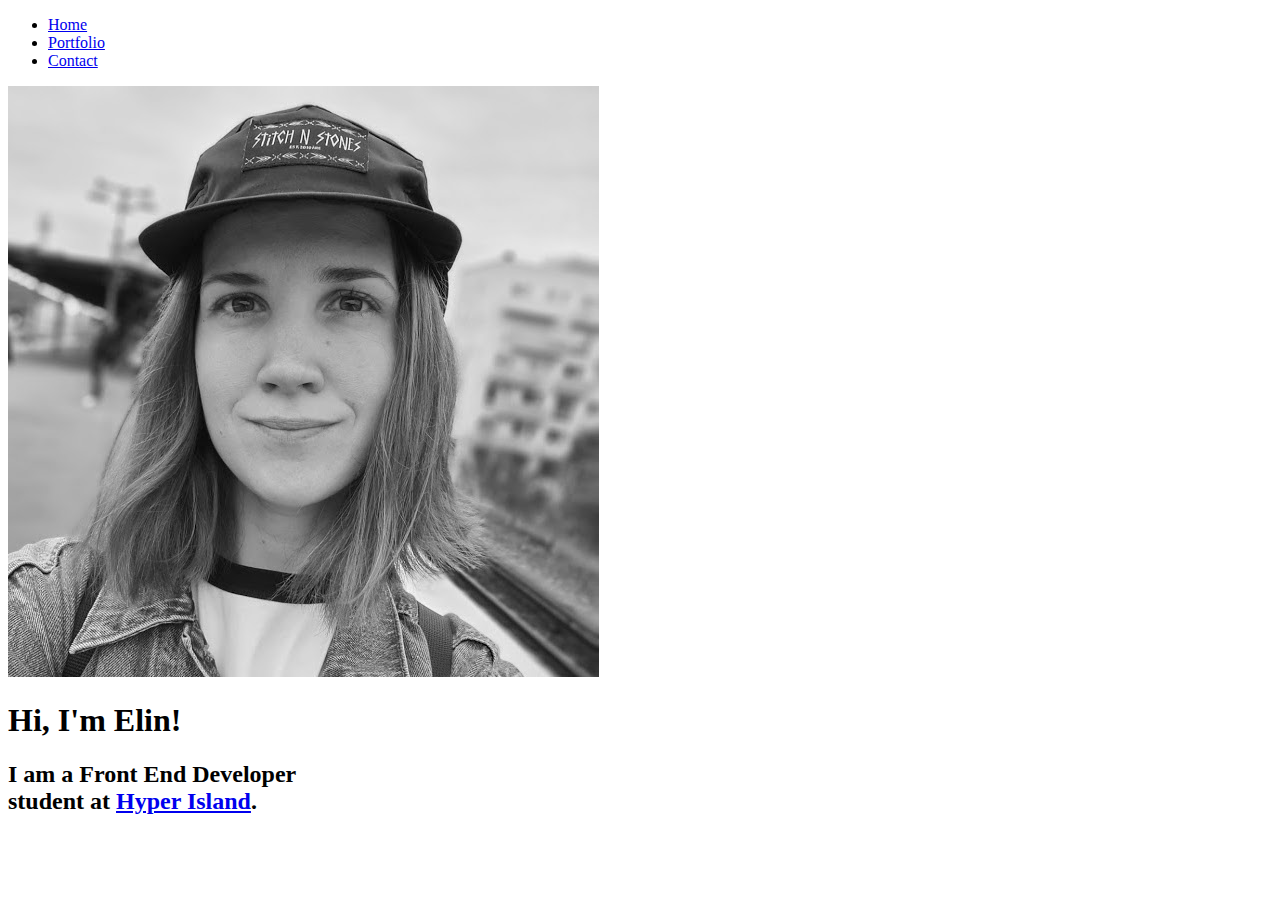
==== index.html @ b97deff9 "first commit" ====
<!DOCTYPE html>
<html lang="en">
  <head>
    <meta charset="utf-8">
    <meta http-equiv="X-UA-Compatible" content="IE=edge">
    <meta name="viewport" content="width=device-width, initial-scale=1">

    <title>Elins portfolio</title>
    
    <!-- import the webpage's stylesheet -->
    <link rel="stylesheet" href="/style.css">

    <link href="https://fonts.googleapis.com/css2?family=Playfair+Display&display=swap" rel="stylesheet">
  </head>  
  
  <body>
    
    <div class="nav">
      <ul>
        <li><a href="index.html">Home</a></li>
        <li><a href="portfolio.html">Portfolio</a></li>
        <li><a href="contact.html">Contact</a></li>
      </ul>
    </div>
    
    <div class="about">
      <div class="elin">
        <img src="media/mej.jpg">
      </div>

      <div class="hi">
        <h1>Hi, I'm <span class="me">Elin</span>!</h1>
        <h2>
        I am a <span id="title">Front End Developer</span><br> student at <a id="hyper" href="https://www.hyperisland.com/">Hyper Island</a>.
        </h2>
      </div>
    </div>
    
  </body>
</html>
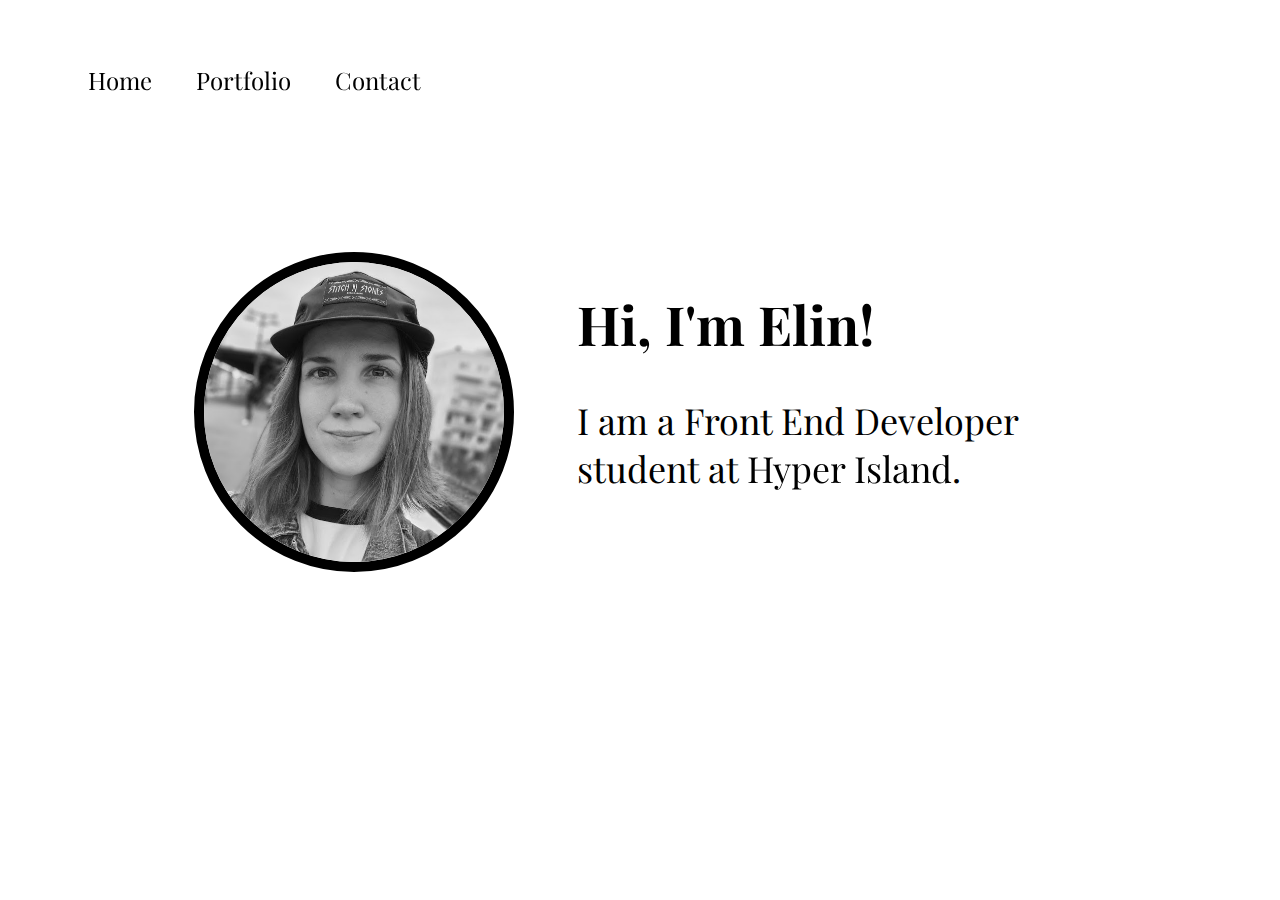
==== commit a6d76b0a: "target blank" ====
--- a/index.html
+++ b/index.html
@@ -31,7 +31,7 @@
       <div class="hi">
         <h1>Hi, I'm <span class="me">Elin</span>!</h1>
         <h2>
-        I am a <span id="title">Front End Developer</span><br> student at <a id="hyper" href="https://www.hyperisland.com/">Hyper Island</a>.
+        I am a <span id="title">Front End Developer</span><br> student at <a id="hyper" href="https://www.hyperisland.com/" target="_blank">Hyper Island</a>.
         </h2>
       </div>
     </div>
--- a/style.css
+++ b/style.css
@@ -0,0 +1,169 @@
+body {
+    font-family: 'Playfair Display', serif;
+}
+  
+h1 {
+    font-size: 54px;
+  }
+
+h2 {
+    font-size: 36px;
+    font-weight: normal;
+}
+
+h3 {
+    font-size: 24px;
+}
+
+  
+/*link */
+a {
+  color: black;
+  font-size: 24px;
+  text-decoration: none;
+  position: relative;
+}
+  
+/* Media for fading link hover */
+@media (-webkit-min-device-pixel-ratio:0) {
+  a {
+    background-color: black;
+    background-image: -webkit-linear-gradient(left, LimeGreen 0%, yellow 50%, transparent 50%);
+    background-position: 100% 0;
+    background-size: 200% 200%;
+    color: transparent;
+    -webkit-background-clip: text;
+  }
+  a:hover {
+    background-position: 0 0;
+    color: transparent;
+  }
+  a:active {
+    background-position: 0 0;
+    color: transparent;
+    top: 2px;
+  }
+}
+  
+/* main */
+.elin {
+  position: relative;
+  float: left;
+  text-align: right;
+  width: 40%;
+}
+  
+.hi {
+  position: relative;
+  float: right;
+  width: 55%;
+  padding-left: 50px;
+  height: 300px;
+}
+  
+img {
+  width: 300px;
+  border-radius: 50%;
+  border: 10px solid black;
+}
+
+img:hover {
+  border-color: deeppink;
+}
+
+.me {
+  transition: 1.5s;
+}
+
+.me:hover {
+  background-color: deeppink;
+  font-style: italic;
+}
+
+#hyper {
+  font-size: 36px;
+}
+
+#hyper:hover {
+  color: black;
+}
+  
+  
+/* navbar */
+.nav {
+  padding: 20px;
+  margin-bottom: 100px;
+}
+  
+li {
+  display: inline-block;
+  margin: 20px;
+}
+  
+  
+/* Portfolio */
+.portfolio {
+  text-align: center;
+  margin: 80px;
+}
+  
+  
+/* Contact side */
+.contact {
+  text-align: center;
+  margin: 80px;
+}
+  
+.fa {
+  margin: 10px;
+}
+  
+.socialmedia {
+  font-size: 3.0rem;
+}
+  
+  
+/* resposive for smaler divise */
+@media only screen and (max-width: 1020px) {
+  .elin {
+    width: 100%;
+    text-align: center;
+  } 
+  .hi {
+    width: 100%;
+    text-align: center;
+  }
+}
+  
+  
+/* resposive for phone */
+@media only screen and (max-width: 600px) {
+  h1 {
+    font-size: 26px;
+  }
+  h2 {
+    font-size: 18px;
+  }
+  a {
+    font-size: 18px;
+  }
+  img {
+    width: 150px;
+  }
+  #sm {
+    font-size: 2.5rem;
+  }
+  .fa {
+    margin: 5px;
+  }
+  li {
+    margin: 9px;
+  }
+  body {
+    padding: 0;
+    margin: 0;
+  }
+  .portfolio {
+    margin: 20px;
+  }
+}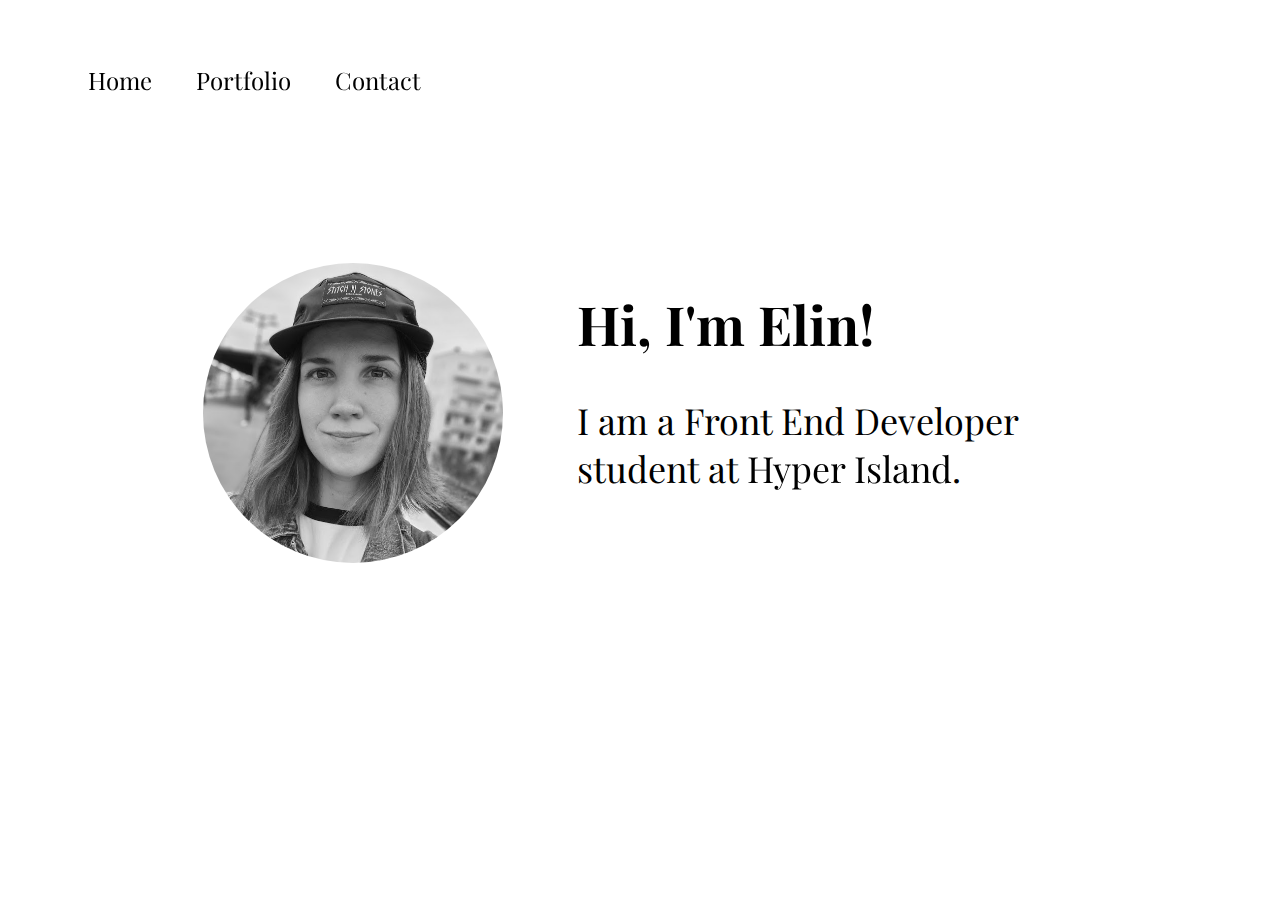
==== commit 97501065: "main and css" ====
--- a/index.html
+++ b/index.html
@@ -25,7 +25,7 @@
     
     <div class="about">
       <div class="elin">
-        <img src="media/mej.jpg">
+        <img class="elin-img" src="media/mej.jpg">
       </div>
 
       <div class="hi">
--- a/style.css
+++ b/style.css
@@ -44,7 +44,8 @@
     top: 2px;
   }
 }
-  
+
+
 /* main */
 .elin {
   position: relative;
@@ -61,14 +62,18 @@
   height: 300px;
 }
   
-img {
+.elin-img {
   width: 300px;
   border-radius: 50%;
-  border: 10px solid black;
-}
-
-img:hover {
-  border-color: deeppink;
+  border: 7px solid white;
+  padding: 4px;
+}
+
+.elin-img:hover {
+  border-top-color: deeppink;
+  border-bottom-color: rgb(0, 162, 255);
+  border-left-color: limegreen;
+  border-right-color: yellow;
 }
 
 .me {
@@ -86,6 +91,8 @@
 
 #hyper:hover {
   color: black;
+  background-color: rgb(0, 162, 255);
+  font-style: italic;
 }
   
   
@@ -105,6 +112,31 @@
 .portfolio {
   text-align: center;
   margin: 80px;
+}
+
+.projects {
+  width: 80%;
+  text-align: center;
+}
+
+.box-left {
+  float: left;
+  width: 40%;
+}
+
+.box-right {
+  float: right;
+  width: 40%;
+}
+
+.card {
+  border: 1px solid rgb(179, 179, 179);
+  border-radius: 10px;
+  text-align: left;
+}
+
+.card-img {
+  max-width: 500px;
 }
   
   
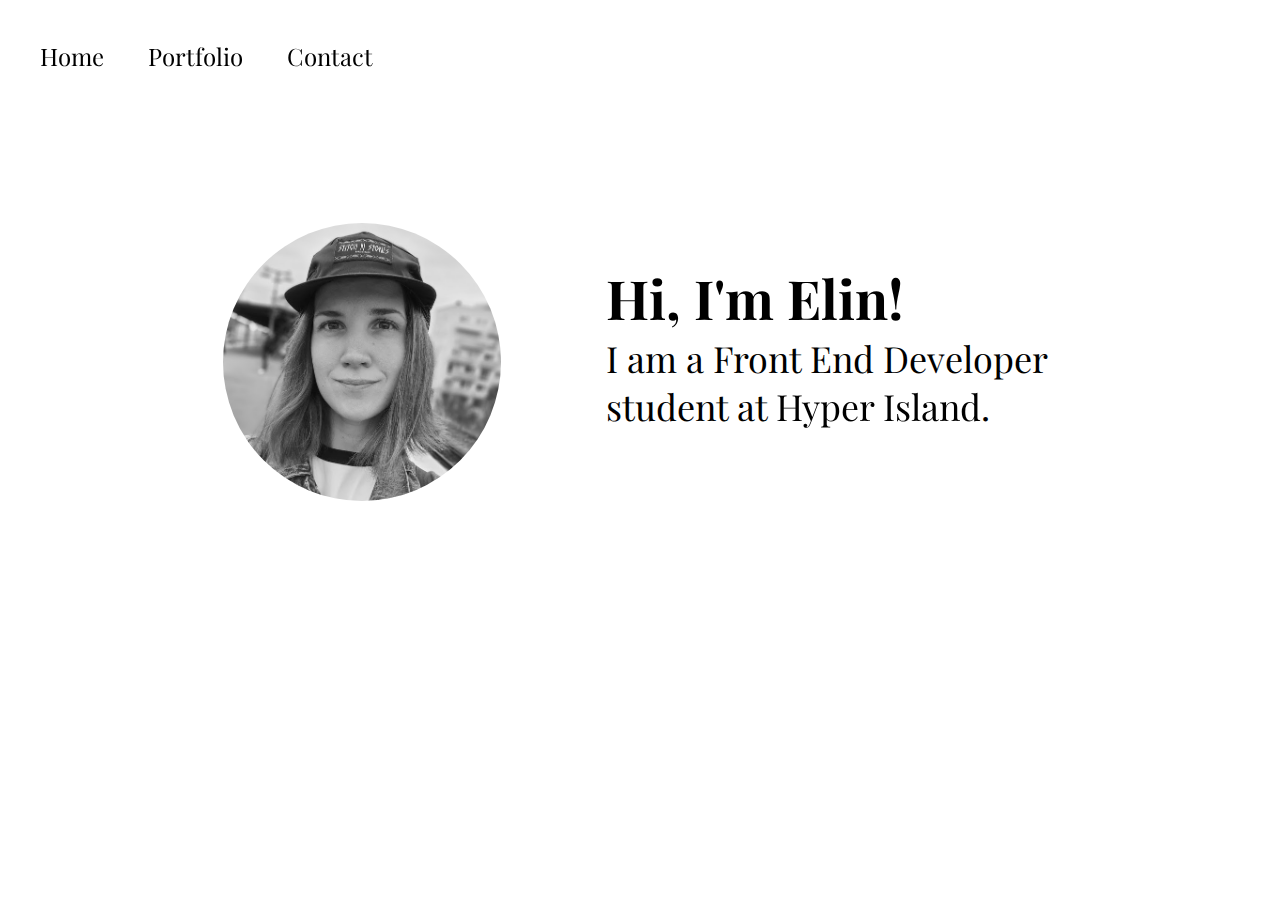
==== commit d608b94a: "portfolio update and JS" ====
--- a/index.html
+++ b/index.html
@@ -1,20 +1,22 @@
 <!DOCTYPE html>
 <html lang="en">
   <head>
-    <meta charset="utf-8">
-    <meta http-equiv="X-UA-Compatible" content="IE=edge">
-    <meta name="viewport" content="width=device-width, initial-scale=1">
+    <meta charset="utf-8" />
+    <meta http-equiv="X-UA-Compatible" content="IE=edge" />
+    <meta name="viewport" content="width=device-width, initial-scale=1" />
 
     <title>Elins portfolio</title>
-    
+
     <!-- import the webpage's stylesheet -->
-    <link rel="stylesheet" href="/style.css">
+    <link rel="stylesheet" href="/style.css" />
 
-    <link href="https://fonts.googleapis.com/css2?family=Playfair+Display&display=swap" rel="stylesheet">
-  </head>  
-  
+    <link
+      href="https://fonts.googleapis.com/css2?family=Playfair+Display&display=swap"
+      rel="stylesheet"
+    />
+  </head>
+
   <body>
-    
     <div class="nav">
       <ul>
         <li><a href="index.html">Home</a></li>
@@ -22,19 +24,24 @@
         <li><a href="contact.html">Contact</a></li>
       </ul>
     </div>
-    
+
     <div class="about">
       <div class="elin">
-        <img class="elin-img" src="media/mej.jpg">
+        <img class="elin-img" src="media/mej.jpg" />
       </div>
 
       <div class="hi">
         <h1>Hi, I'm <span class="me">Elin</span>!</h1>
         <h2>
-        I am a <span id="title">Front End Developer</span><br> student at <a id="hyper" href="https://www.hyperisland.com/" target="_blank">Hyper Island</a>.
+          I am a <span id="title">Front End Developer</span><br />
+          student at
+          <a id="hyper" href="https://www.hyperisland.com/" target="_blank"
+            >Hyper Island</a
+          >.
         </h2>
       </div>
     </div>
-    
+
+    <script src="script.js"></script>
   </body>
 </html>
--- a/style.css
+++ b/style.css
@@ -1,21 +1,32 @@
+* {
+  box-sizing: border-box;
+  padding: 0;
+  margin: 0;
+}
+
 body {
-    font-family: 'Playfair Display', serif;
-}
-  
+  font-family: "Playfair Display", serif;
+  background-color: white;
+  color: black;
+}
+
 h1 {
-    font-size: 54px;
-  }
+  font-size: 54px;
+}
 
 h2 {
-    font-size: 36px;
-    font-weight: normal;
+  font-size: 36px;
+  font-weight: normal;
 }
 
 h3 {
-    font-size: 24px;
-}
-
-  
+  font-size: 24px;
+}
+
+p {
+  font-size: 16px;
+}
+
 /*link */
 a {
   color: black;
@@ -23,12 +34,17 @@
   text-decoration: none;
   position: relative;
 }
-  
+
 /* Media for fading link hover */
-@media (-webkit-min-device-pixel-ratio:0) {
+@media (-webkit-min-device-pixel-ratio: 0) {
   a {
     background-color: black;
-    background-image: -webkit-linear-gradient(left, LimeGreen 0%, yellow 50%, transparent 50%);
+    background-image: -webkit-linear-gradient(
+      left,
+      LimeGreen 0%,
+      yellow 50%,
+      transparent 50%
+    );
     background-position: 100% 0;
     background-size: 200% 200%;
     color: transparent;
@@ -45,7 +61,6 @@
   }
 }
 
-
 /* main */
 .elin {
   position: relative;
@@ -53,15 +68,15 @@
   text-align: right;
   width: 40%;
 }
-  
+
 .hi {
   position: relative;
   float: right;
   width: 55%;
-  padding-left: 50px;
-  height: 300px;
-}
-  
+  padding-left: 30px;
+  padding-top: 50px;
+}
+
 .elin-img {
   width: 300px;
   border-radius: 50%;
@@ -94,90 +109,111 @@
   background-color: rgb(0, 162, 255);
   font-style: italic;
 }
-  
-  
+
 /* navbar */
 .nav {
   padding: 20px;
   margin-bottom: 100px;
 }
-  
+
 li {
   display: inline-block;
   margin: 20px;
 }
-  
-  
+
 /* Portfolio */
 .portfolio {
   text-align: center;
-  margin: 80px;
+  margin: auto;
 }
 
 .projects {
-  width: 80%;
-  text-align: center;
-}
-
-.box-left {
-  float: left;
-  width: 40%;
-}
-
-.box-right {
-  float: right;
-  width: 40%;
-}
-
-.card {
-  border: 1px solid rgb(179, 179, 179);
-  border-radius: 10px;
-  text-align: left;
-}
-
-.card-img {
-  max-width: 500px;
-}
-  
-  
+  margin: 10px auto;
+  width: 75%;
+}
+
+.project {
+  background-color: black;
+  color: white;
+  text-align: center;
+  border-radius: 20px;
+  padding: 10px;
+  width: 100%;
+  position: relative;
+}
+
+.plus-one,
+.plus-two {
+  color: yellowgreen;
+  font-weight: bolder;
+  font-size: 2rem;
+  position: absolute;
+  right: 20px;
+  top: 10px;
+  cursor: pointer;
+}
+
+.project-about-one,
+.project-about-two {
+  text-align: center;
+  border-radius: 20px;
+  border: 3px solid black;
+  padding: 10px 20px;
+  width: 100%;
+  margin-top: 5px;
+  margin-bottom: 10px;
+}
+
+.box {
+  text-align: center;
+
+  margin: 5px;
+}
+
+.hidden {
+  display: none;
+}
+
 /* Contact side */
 .contact {
   text-align: center;
   margin: 80px;
 }
-  
+
 .fa {
   margin: 10px;
 }
-  
+
 .socialmedia {
-  font-size: 3.0rem;
-}
-  
-  
+  font-size: 3rem;
+}
+
 /* resposive for smaler divise */
 @media only screen and (max-width: 1020px) {
   .elin {
     width: 100%;
     text-align: center;
-  } 
+  }
   .hi {
     width: 100%;
     text-align: center;
   }
 }
-  
-  
+
 /* resposive for phone */
 @media only screen and (max-width: 600px) {
   h1 {
-    font-size: 26px;
-  }
-  h2 {
+    font-size: 30px;
+  }
+  h2,
+  #hyper {
+    font-size: 24px;
+  }
+  h3 {
     font-size: 18px;
   }
   a {
-    font-size: 18px;
+    font-size: 24px;
   }
   img {
     width: 150px;
@@ -189,13 +225,26 @@
     margin: 5px;
   }
   li {
-    margin: 9px;
-  }
-  body {
-    padding: 0;
-    margin: 0;
-  }
+    margin: 8px;
+  }
+
   .portfolio {
     margin: 20px;
   }
-}+  .nav {
+    margin-bottom: 30px;
+  }
+
+  .hi {
+    padding: 0px;
+  }
+  .contact {
+    margin: 0px;
+  }
+}
+
+@media (prefers-color-scheme: dark) {
+  a {
+    color: white;
+  }
+}
